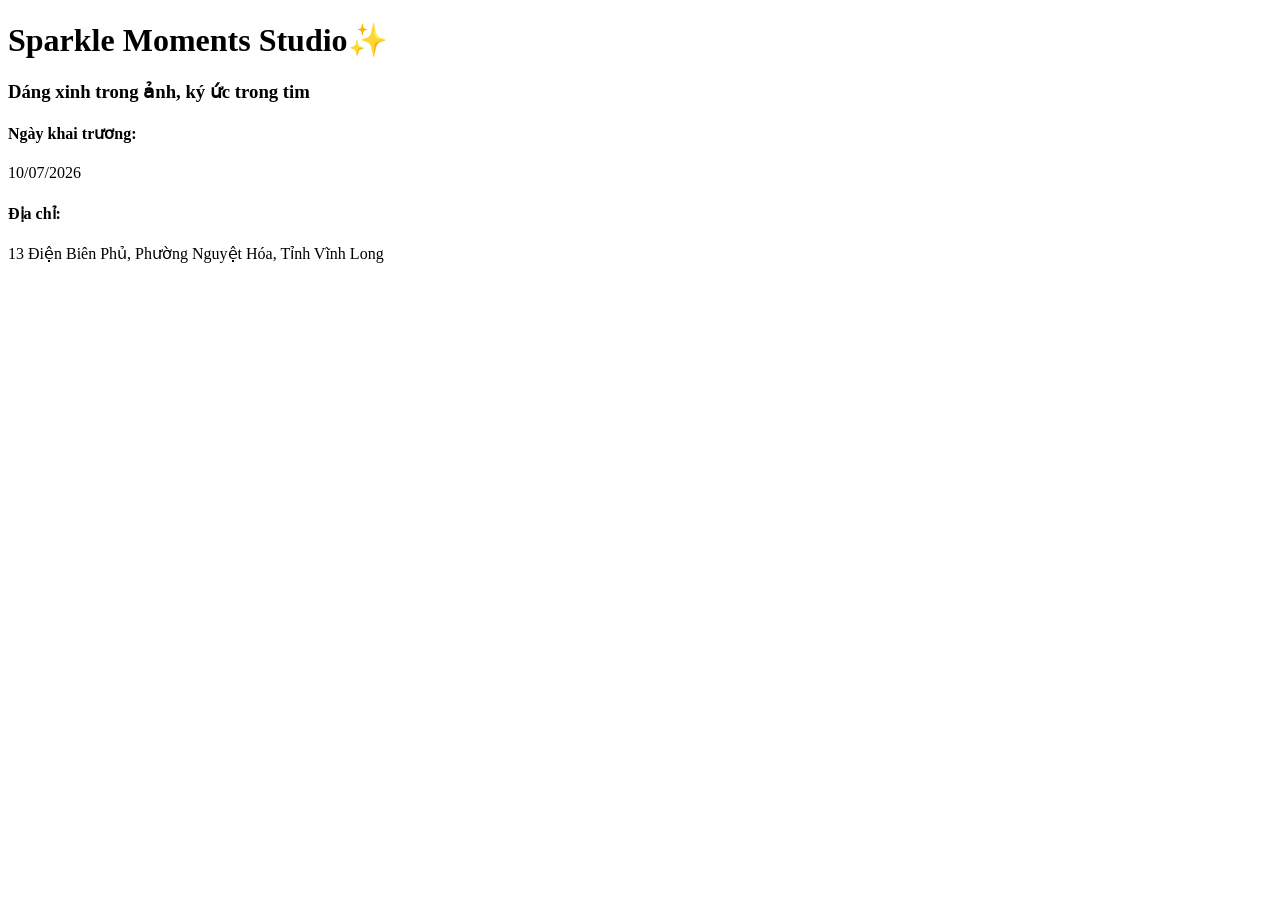
==== html/gioi-thieu.html @ 1fb93008 "update" ====
<!DOCTYPE html>
<html lang = "vi">
<head>
    <title>Giới thiệu sơ lược về Sparkle Moments Studio</title>
    <meta charset = "utf-8">
    <link rel= "stylesheet" href= "..css/style1.css">
</head>
<body>
    <div class="head">
        <h1>Sparkle Moments Studio✨</h1>
        <h3>Dáng xinh trong ảnh, ký ức trong tim</h3>
    </div>
    <div class="info">
        <h4>Ngày khai trương:</h4>
        <p>10/07/2026</p>
        <h4>Địa chỉ:</h4>
        <p>13 Điện Biên Phủ, Phường Nguyệt Hóa, Tỉnh Vĩnh Long</p>
    </div>
</body>
</html>
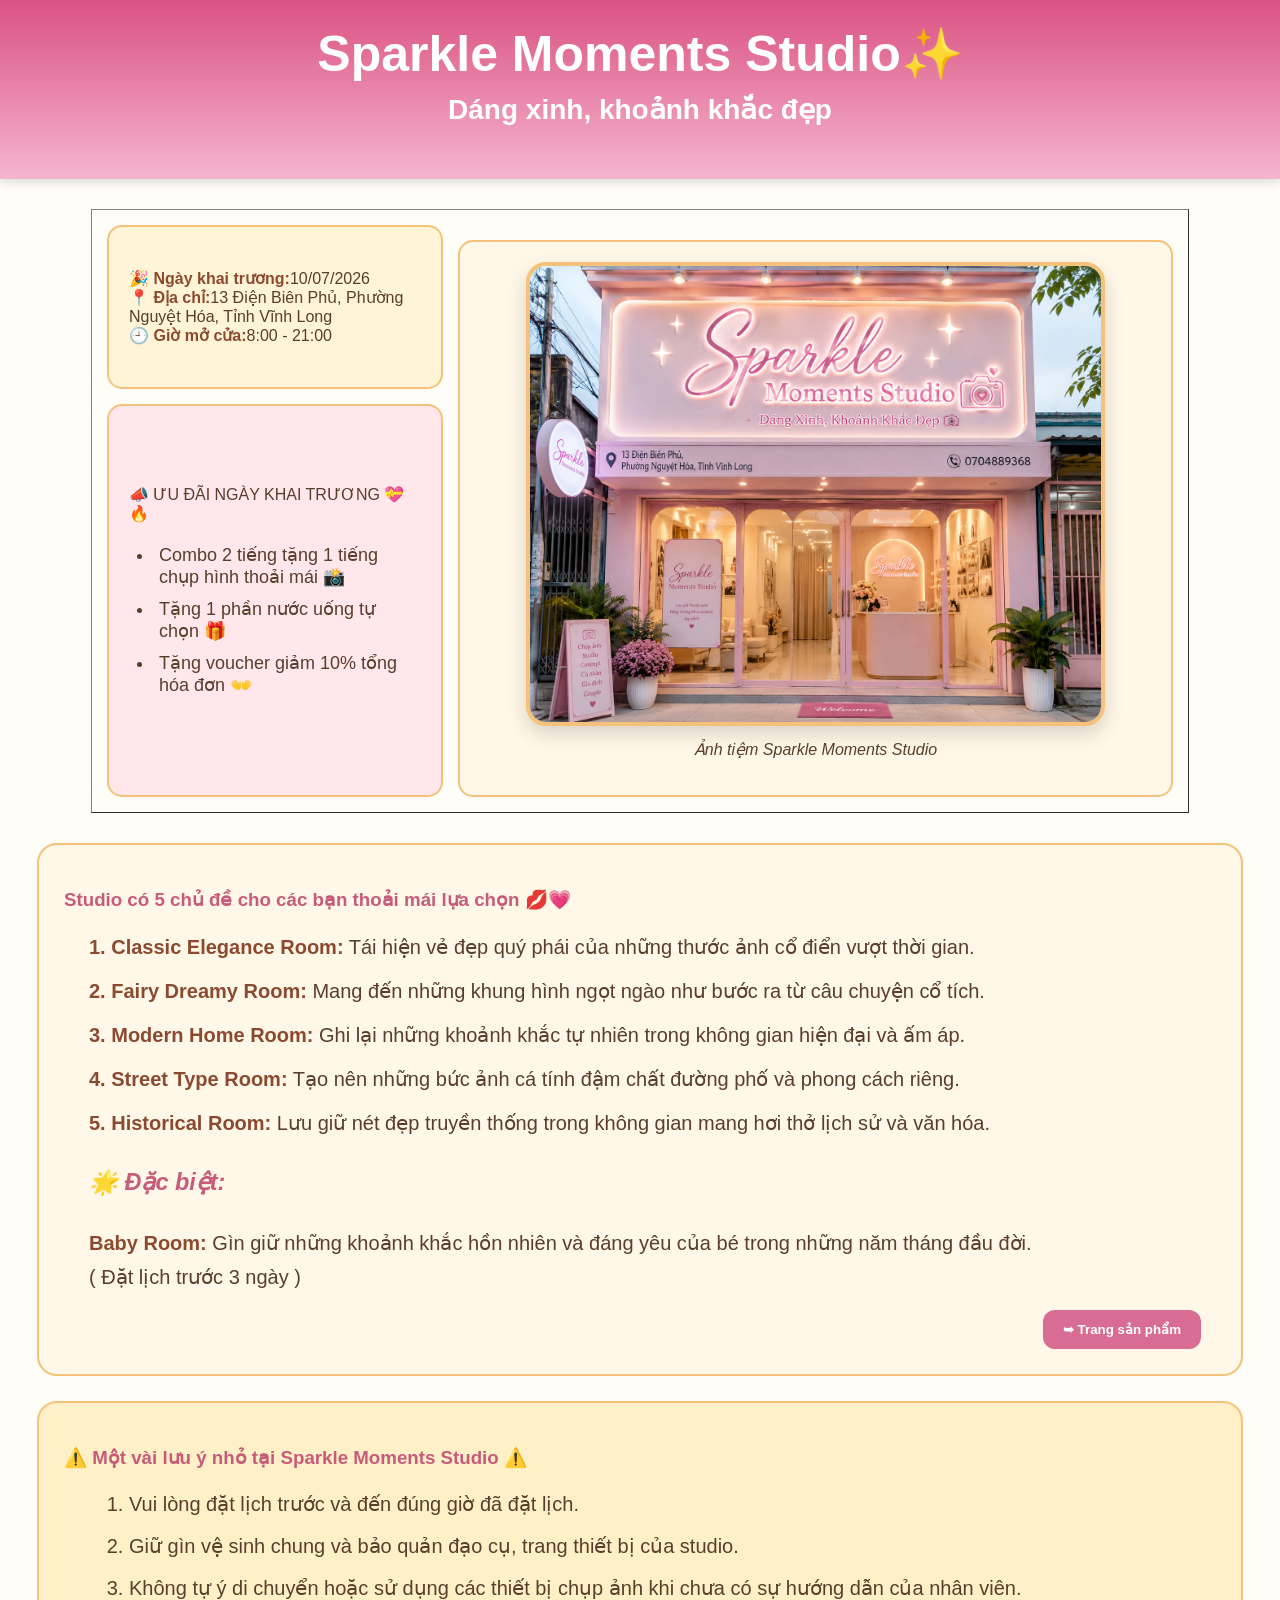
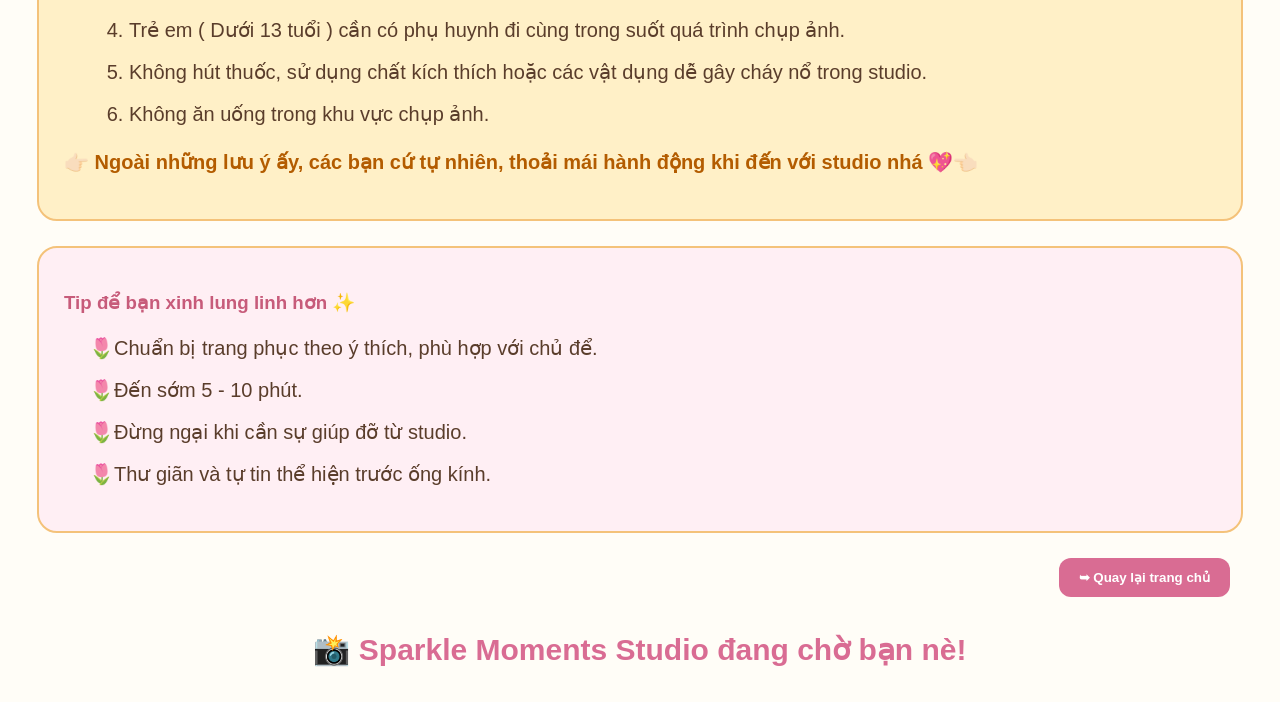
==== commit 859efc7c: "update" ====
--- a/html/gioi-thieu.html
+++ b/html/gioi-thieu.html
@@ -3,18 +3,76 @@
 <head>
     <title>Giới thiệu sơ lược về Sparkle Moments Studio</title>
     <meta charset = "utf-8">
-    <link rel= "stylesheet" href= "..css/style1.css">
+    <link rel= "stylesheet" href= "../css/style1.css">
 </head>
 <body>
     <div class="head">
         <h1>Sparkle Moments Studio✨</h1>
-        <h3>Dáng xinh trong ảnh, ký ức trong tim</h3>
+        <h3>Dáng xinh, khoảnh khắc đẹp</h3>
     </div>
     <div class="info">
-        <h4>Ngày khai trương:</h4>
-        <p>10/07/2026</p>
-        <h4>Địa chỉ:</h4>
-        <p>13 Điện Biên Phủ, Phường Nguyệt Hóa, Tỉnh Vĩnh Long</p>
+        <table border="1">
+            <tr class="date-box">
+                <td rowspan ="2"><b>️🎉 Ngày khai trương:</b>10/07/2026<br>
+                                 <b>📍 Địa chỉ:</b>13 Điện Biên Phủ, Phường Nguyệt Hóa, Tỉnh Vĩnh Long<br>
+                                 <b>🕘 Giờ mở cửa:</b>8:00 - 21:00</td>
+            </tr>
+            <tr class="img-box">
+                <td rowspan ="2">
+                  <div class="pic">  
+                    <img src="../assets/images/name_studio.png" alt="Sparkle Moments Studio" style ="width:30%;">
+                                 <p>Ảnh tiệm Sparkle Moments Studio</p></td>
+                  </div>
+            </tr>
+            <tr class="sale-box">
+                <td>📣 ƯU ĐÃI NGÀY KHAI TRƯƠNG 💝🔥<br>
+                    <ul>
+                    <li>Combo 2 tiếng tặng 1 tiếng chụp hình thoải mái 📸</li>
+                    <li>Tặng 1 phần nước uống tự chọn 🎁</li>
+                    <li>Tặng voucher giảm 10% tổng hóa đơn 👐</li>
+                    </ul>
+                </td>
+            </tr>
+        </table>
     </div>
+    <div class ="all">
+        <h3>Studio có 5 chủ đề cho các bạn thoải mái lựa chọn 💋💗</h3>
+        <ul type="none">
+            <li><b>1. Classic Elegance Room:</b> Tái hiện vẻ đẹp quý phái của những thước ảnh cổ điển vượt thời gian.</li>
+            <li><b>2. Fairy Dreamy Room:</b> Mang đến những khung hình ngọt ngào như bước ra từ câu chuyện cổ tích.</li>
+            <li><b>3. Modern Home Room:</b> Ghi lại những khoảnh khắc tự nhiên trong không gian hiện đại và ấm áp.</li>
+            <li><b>4. Street Type Room:</b> Tạo nên những bức ảnh cá tính đậm chất đường phố và phong cách riêng.</li>
+            <li><b>5. Historical Room:</b> Lưu giữ nét đẹp truyền thống trong không gian mang hơi thở lịch sử và văn hóa.</li>
+            <li><h3><i>🌟 Đặc biệt:</i></h3></li>
+            <li><b>Baby Room:</b> Gìn giữ những khoảnh khắc hồn nhiên và đáng yêu của bé trong những năm tháng đầu đời.
+                <br>( Đặt lịch trước 3 ngày )</li>
+        </ul>
+        <button><a target= "_blank" href = "../html/san-pham.html">➥ Trang sản phẩm</a></button>
+    </div>
+    <div class="law">
+        <h3>⚠️ Một vài lưu ý nhỏ tại Sparkle Moments Studio ⚠️</h3>
+        <ul>
+            <ol type = "number" start ="1">
+                <li>Vui lòng đặt lịch trước và đến đúng giờ đã đặt lịch.</li>
+                <li>Giữ gìn vệ sinh chung và bảo quản đạo cụ, trang thiết bị của studio.</li>
+                <li>Không tự ý di chuyển hoặc sử dụng các thiết bị chụp ảnh khi chưa có sự hướng dẫn của nhân viên.</li>
+                <li>Trẻ em ( Dưới 13 tuổi ) cần có phụ huynh đi cùng trong suốt quá trình chụp ảnh.</li>
+                <li>Không hút thuốc, sử dụng chất kích thích hoặc các vật dụng dễ gây cháy nổ trong studio.</li>
+                <li>Không ăn uống trong khu vực chụp ảnh.</li>
+            </ol>
+        </ul>
+        <p>👉🏻 Ngoài những lưu ý ấy, các bạn cứ tự nhiên, thoải mái hành động khi đến với studio nhá 💖👈🏻</p>
+    </div>
+    <div class="tip">
+        <h3>Tip để bạn xinh lung linh hơn ✨</h3>
+        <ul type="none">
+            <li>🌷Chuẩn bị trang phục theo ý thích, phù hợp với chủ để.</li>
+            <li>🌷Đến sớm 5 - 10 phút.</li>
+            <li>🌷Đừng ngại khi cần sự giúp đỡ từ studio.</li>
+            <li>🌷Thư giãn và tự tin thể hiện trước ống kính.</li>
+        </ul>
+    </div>
+    <button class="end"><a target="_blank" href= "../index.html">➥ Quay lại trang chủ</a></button>
+    <h3>📸 Sparkle Moments Studio đang chờ bạn nè!</h3>
 </body>
 </html>
--- a/css/style1.css
+++ b/css/style1.css
@@ -0,0 +1,185 @@
+body{
+    background-color: #FFFDF7;
+    margin: 0;
+    font-family: Arial, Helvetica, sans-serif;
+    color: #5A3D2B;
+}
+
+.head{
+    background: linear-gradient(
+        180deg,
+        #db5382,
+        #E16B95,
+        #E884A8,
+        #EE9DBB,
+        #F4B6CE
+    );
+    padding: 25px;
+    color: white;
+    text-align: center;
+    box-shadow: 0 3px 10px rgba(0,0,0,0.15);
+}
+
+.head h1{
+    margin: 0;
+    font-size: 50px;
+}
+
+.head h3{
+    margin-top: 10px;
+    font-size: 28px;
+}
+
+.info{
+    display: flex;
+    justify-content: center;
+    margin: 30px;
+}
+
+.info table{
+    border-collapse: separate;
+    border-spacing: 15px;
+    width: 90%;
+}
+
+.info td{
+    padding: 20px;
+    vertical-align: middle;
+    border-radius: 15px;
+    border: 2px solid #F4C27A;
+}
+
+.date-box td{
+    background-color: #FFF4D6;
+}
+
+.sale-box td{
+    background-color: #FFE7EC;
+}
+
+.info li{
+    font-size: 18px;
+    padding: 5px;
+}
+
+.img-box td{
+    background-color: #FFF8E8;
+    text-align: center;
+}
+
+.pic img{
+    width: 85% !important;
+    border-radius: 20px;
+    border: 4px solid #F4C27A;
+    box-shadow: 0 8px 20px rgba(0,0,0,0.15);
+}
+
+.pic p{
+    margin-top: 10px;
+    font-style: italic;
+}
+
+.all{
+    width: 90%;
+    margin: 25px auto;
+    padding: 25px;
+    background-color: #FFF8E8;
+    border: 2px solid #F4C27A;
+    border-radius: 20px;
+}
+
+.all h3{
+    color: #C75B7A;
+}
+
+.all li{
+    margin-bottom: 10px;
+    line-height: 1.7;
+}
+
+button{
+    display: block;
+    margin-left: auto; 
+    margin-right: 15px;
+    padding: 12px 20px;
+    background-color: #D96C93;
+    border: none;
+    border-radius: 12px;
+    cursor: pointer;
+}
+
+button:hover{
+    background-color: #C75B7A;
+}
+
+button a{
+    text-decoration: none;
+    color: white;
+    font-weight: bold;
+}
+
+.law{
+    width: 90%;
+    margin: 25px auto;
+    padding: 25px;
+    background-color: #FFF0C7;
+    border: 2px solid #F4C27A;
+    border-radius: 20px;
+}
+
+.law h3{
+    color: #C75B7A;
+}
+
+.law li{
+    margin-bottom: 10px;
+    line-height: 1.6;
+}
+
+.law p{
+    font-size: 20px;
+    margin-top: 20px;
+    font-weight: bold;
+    color: #B35C00;
+}
+
+.tip{
+    width: 90%;
+    margin: 25px auto;
+    padding: 25px;
+    background-color: #FFEFF4;
+    border: 2px solid #F4C27A;
+    border-radius: 20px;
+}
+
+.tip h3{
+    color: #C75B7A;
+}
+
+.tip li{
+    margin-bottom: 10px;
+    line-height: 1.6;
+}
+
+body > h3:last-child{
+    text-align: center;
+    margin: 35px;
+    color: #D96C93;
+    font-size: 30px;
+}
+
+ul{
+    padding-left: 25px;
+}
+
+li{
+    font-size: 20px;
+}
+
+b{
+    color: #8B4A2F;
+}
+
+.end {
+    margin-right: 50px;
+}
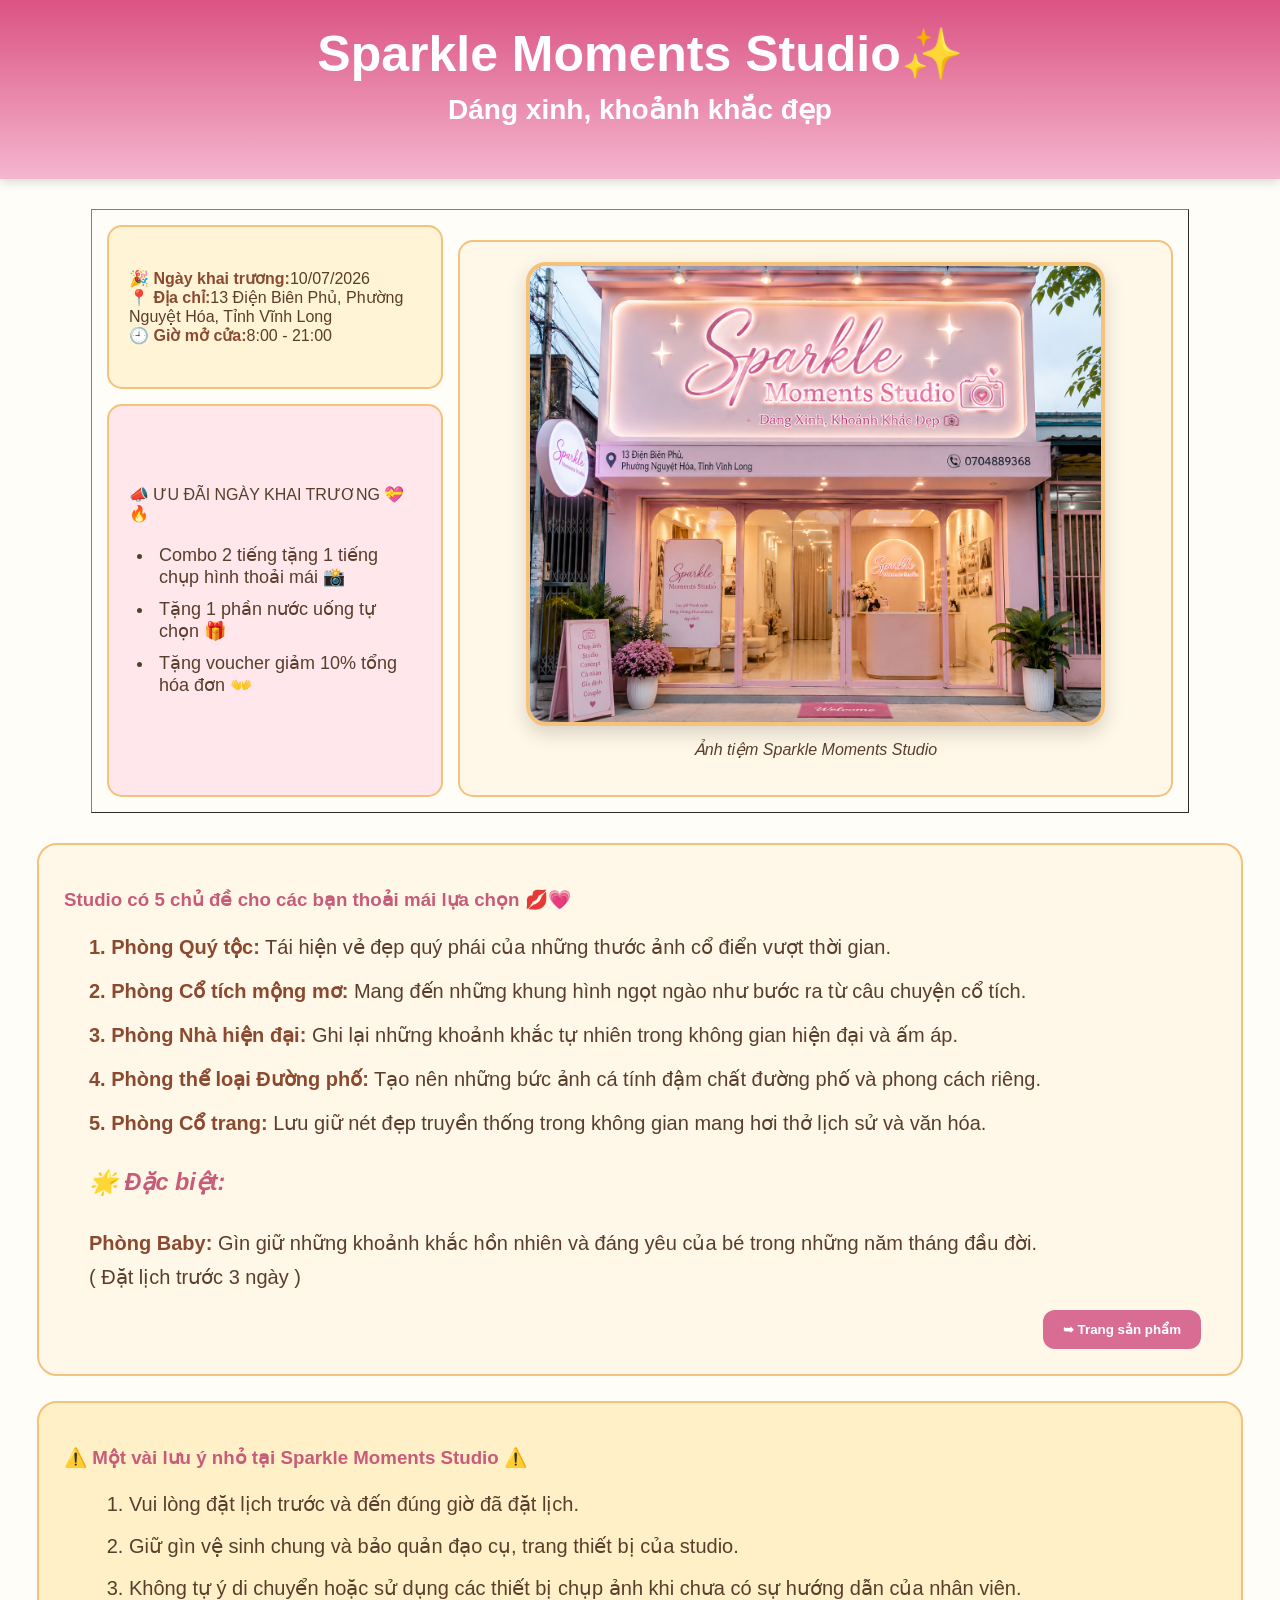
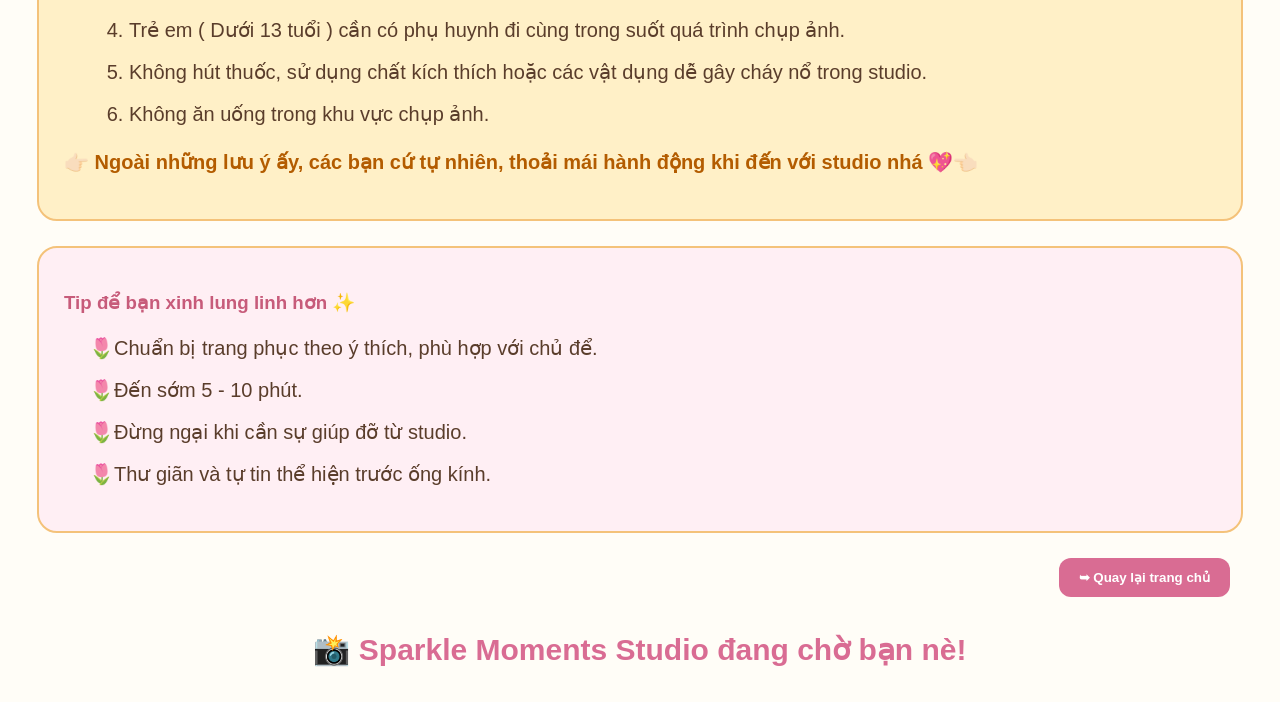
==== commit 29204e74: "update" ====
--- a/html/gioi-thieu.html
+++ b/html/gioi-thieu.html
@@ -38,13 +38,13 @@
     <div class ="all">
         <h3>Studio có 5 chủ đề cho các bạn thoải mái lựa chọn 💋💗</h3>
         <ul type="none">
-            <li><b>1. Classic Elegance Room:</b> Tái hiện vẻ đẹp quý phái của những thước ảnh cổ điển vượt thời gian.</li>
-            <li><b>2. Fairy Dreamy Room:</b> Mang đến những khung hình ngọt ngào như bước ra từ câu chuyện cổ tích.</li>
-            <li><b>3. Modern Home Room:</b> Ghi lại những khoảnh khắc tự nhiên trong không gian hiện đại và ấm áp.</li>
-            <li><b>4. Street Type Room:</b> Tạo nên những bức ảnh cá tính đậm chất đường phố và phong cách riêng.</li>
-            <li><b>5. Historical Room:</b> Lưu giữ nét đẹp truyền thống trong không gian mang hơi thở lịch sử và văn hóa.</li>
+            <li><b>1. Phòng Quý tộc:</b> Tái hiện vẻ đẹp quý phái của những thước ảnh cổ điển vượt thời gian.</li>
+            <li><b>2. Phòng Cổ tích mộng mơ:</b> Mang đến những khung hình ngọt ngào như bước ra từ câu chuyện cổ tích.</li>
+            <li><b>3. Phòng Nhà hiện đại:</b> Ghi lại những khoảnh khắc tự nhiên trong không gian hiện đại và ấm áp.</li>
+            <li><b>4. Phòng thể loại Đường phố:</b> Tạo nên những bức ảnh cá tính đậm chất đường phố và phong cách riêng.</li>
+            <li><b>5. Phòng Cổ trang:</b> Lưu giữ nét đẹp truyền thống trong không gian mang hơi thở lịch sử và văn hóa.</li>
             <li><h3><i>🌟 Đặc biệt:</i></h3></li>
-            <li><b>Baby Room:</b> Gìn giữ những khoảnh khắc hồn nhiên và đáng yêu của bé trong những năm tháng đầu đời.
+            <li><b>Phòng Baby:</b> Gìn giữ những khoảnh khắc hồn nhiên và đáng yêu của bé trong những năm tháng đầu đời.
                 <br>( Đặt lịch trước 3 ngày )</li>
         </ul>
         <button><a target= "_blank" href = "../html/san-pham.html">➥ Trang sản phẩm</a></button>
